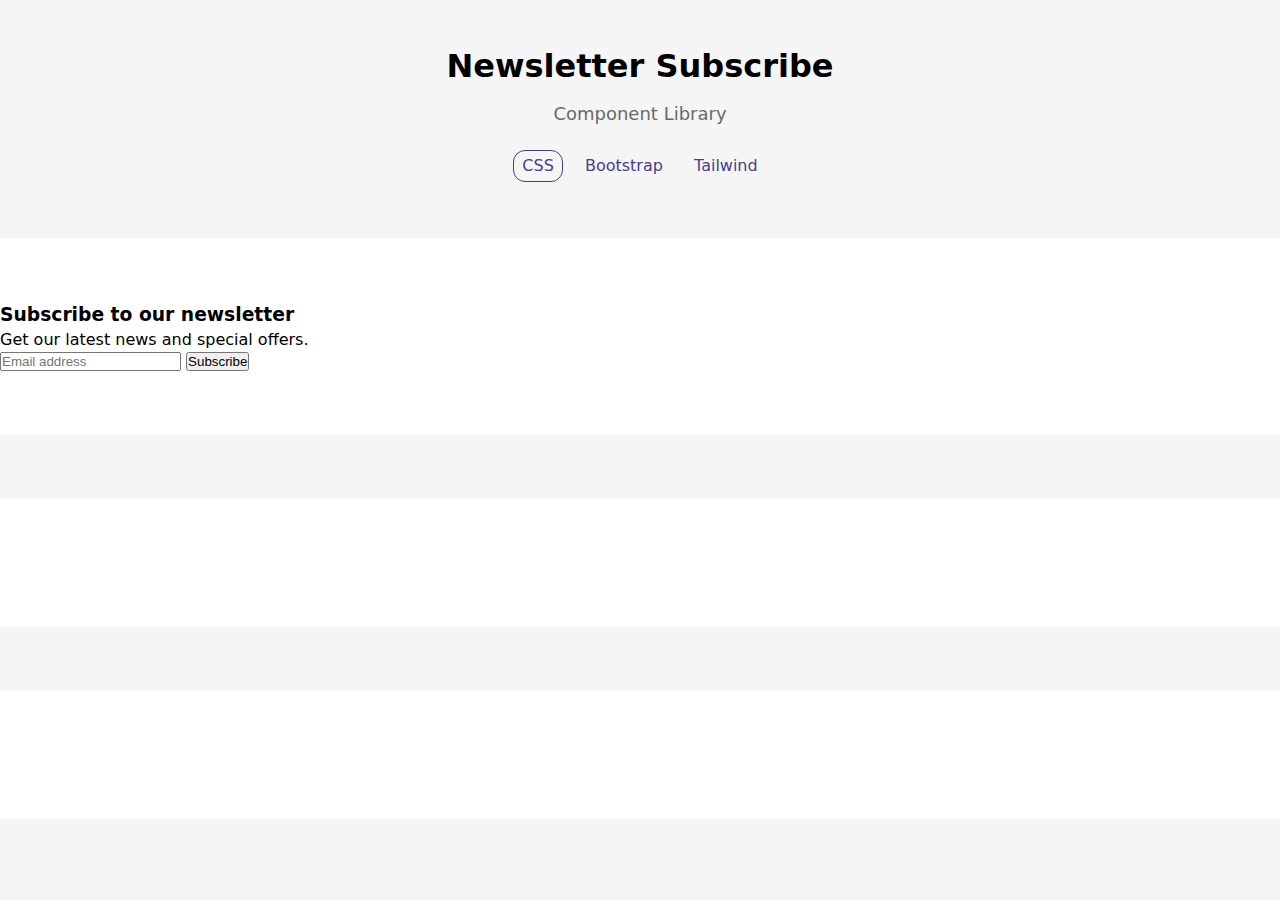
==== index.html @ 329a8247 "add 1 section subscribe component" ====
<!DOCTYPE html>
<html lang="en">

<head>
    <meta charset="UTF-8">
    <meta name="viewport" content="width=device-width, initial-scale=1.0">
    <title>Component Subscribe</title>
    <!-- custom CSS -->
    <link rel="stylesheet" href="./assets/css/style.css">
    <link rel="stylesheet" href="./assets/css/header.css">
    <link rel="stylesheet" href="./assets/css/withimg.css">
</head>

<body>
    <!-- Header -->
    <header>
        <section>
            <h1>Newsletter Subscribe</h1>
            <p>Component Library</p>
        </section>
        <nav>
            <ul>
                <li><a href="index.html">CSS</a></li>
                <li><a href="./bootstrap.html">Bootstrap</a></li>
                <li><a href="./tailwind.html">Tailwind</a></li>
            </ul>
        </nav>
    </header>

    <!-- CSS Subscribe Component -->
    <main>
        <div class="component-section">
            <article id="withimg">
                <h3>Subscribe to our newsletter</h3>
                <p>Get our latest news and special offers.</p>
                <form action="">
                    <label for="email" class="hide">Email:</label>
                    <input type="email" name="email" id="email" placeholder="Email address" required>
                    <button type="submit">Subscribe</button>                   
                </form>
            </article>
        </div>

        <div class="component-section">
            <section>

            </section>
        </div>

        <div class="component-section">
            <section>

            </section>
        </div>
    </main>
    <!-- Navbar JS active state -->
    <script src="./assets/js/nav.js"> </script>
</body>

</html>
---- assets/css/style.css ----
/* Reset */
* {
    margin: 0;
    padding: 0;
    box-sizing: border-box;
}

html {
    font-size: 1rem;
    font-family: system-ui, -apple-system, BlinkMacSystemFont, 'Segoe UI', Roboto, Oxygen, Ubuntu, Cantarell, 'Open Sans', 'Helvetica Neue', sans-serif;
}

body{
    background-color: whitesmoke;
}


h1,
h2,
h3,
h4,
p,
ul,
li{
    margin: 0;
    padding: 0;
    line-height: 1.4;
}

.component-section{
    background-color: white;
    padding: 4rem 0;
    margin-bottom: 4rem;
}
---- assets/css/header.css ----
/* header section */
header {
    margin: auto;
    text-align: center;
    padding: 2rem;
}

h1 {
    font-size: xx-large;
    padding: 0.75rem;
    font-weight: bolder;
}

header p {
    font-size: large;
    font-weight: 500;
    color: DimGrey;
}

nav ul {    
    list-style: none;
    padding: 1.5rem 0;
}

nav li {
    display: inline-block;
    padding: 0.25rem 0.5rem;
    margin: 0 0.25rem;
    border: 0.2px solid whitesmoke;
    border-radius: 12px;
}

nav a {   
    font-weight: 500;
    color: DarkSlateBlue;
    text-decoration: none;
}

nav li:hover,
li:focus{
    border: 0.2px solid rgba(71, 61, 139, 0.274);
    border-radius: 12px;
}

nav .active, 
li:active{
    border: 0.2px solid DarkSlateBlue;
    border-radius: 12px;
}


hr {
    border-top: 0.1px solid WhiteSmoke;
}
---- assets/css/withimg.css ----
.hide{
    display: none;
}
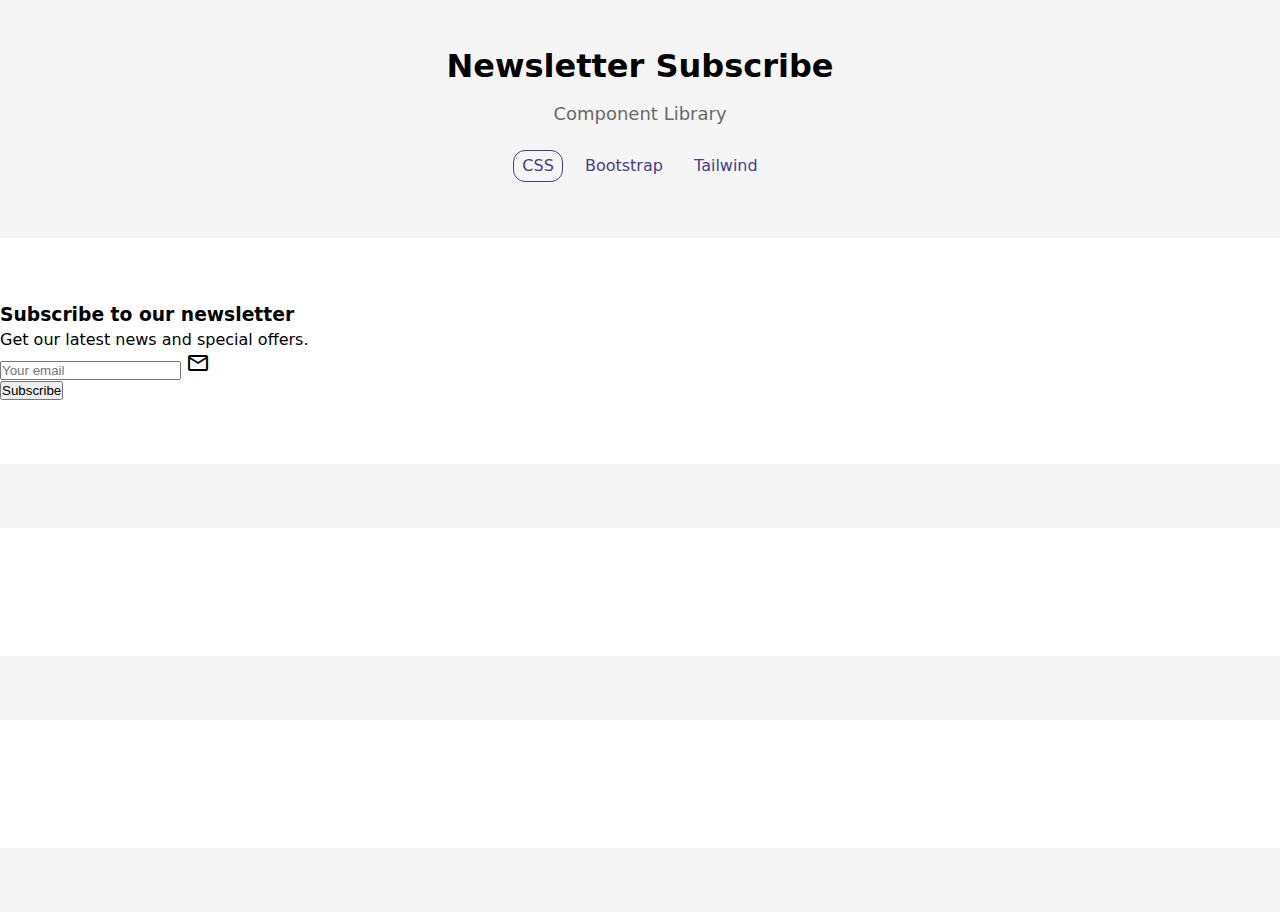
==== commit c3611195: "add bootstrap full screen component" ====
--- a/index.html
+++ b/index.html
@@ -9,6 +9,9 @@
     <link rel="stylesheet" href="./assets/css/style.css">
     <link rel="stylesheet" href="./assets/css/header.css">
     <link rel="stylesheet" href="./assets/css/withimg.css">
+
+    <!-- Google icon -->
+    <link href="https://fonts.googleapis.com/icon?family=Material+Icons" rel="stylesheet">
 </head>
 
 <body>
@@ -29,17 +32,19 @@
 
     <!-- CSS Subscribe Component -->
     <main>
-        <div class="component-section">
+        <section class="component-section">
             <article id="withimg">
                 <h3>Subscribe to our newsletter</h3>
                 <p>Get our latest news and special offers.</p>
                 <form action="">
-                    <label for="email" class="hide">Email:</label>
-                    <input type="email" name="email" id="email" placeholder="Email address" required>
-                    <button type="submit">Subscribe</button>                   
+                    <div id="withimg-input">                        
+                        <input type="email" name="email" id="email" placeholder="Your email" required>
+                        <i id="email-icon" class="material-icons">mail_outline</i>
+                    </div>
+                    <button type="submit">Subscribe</button>
                 </form>
             </article>
-        </div>
+        </section>
 
         <div class="component-section">
             <section>
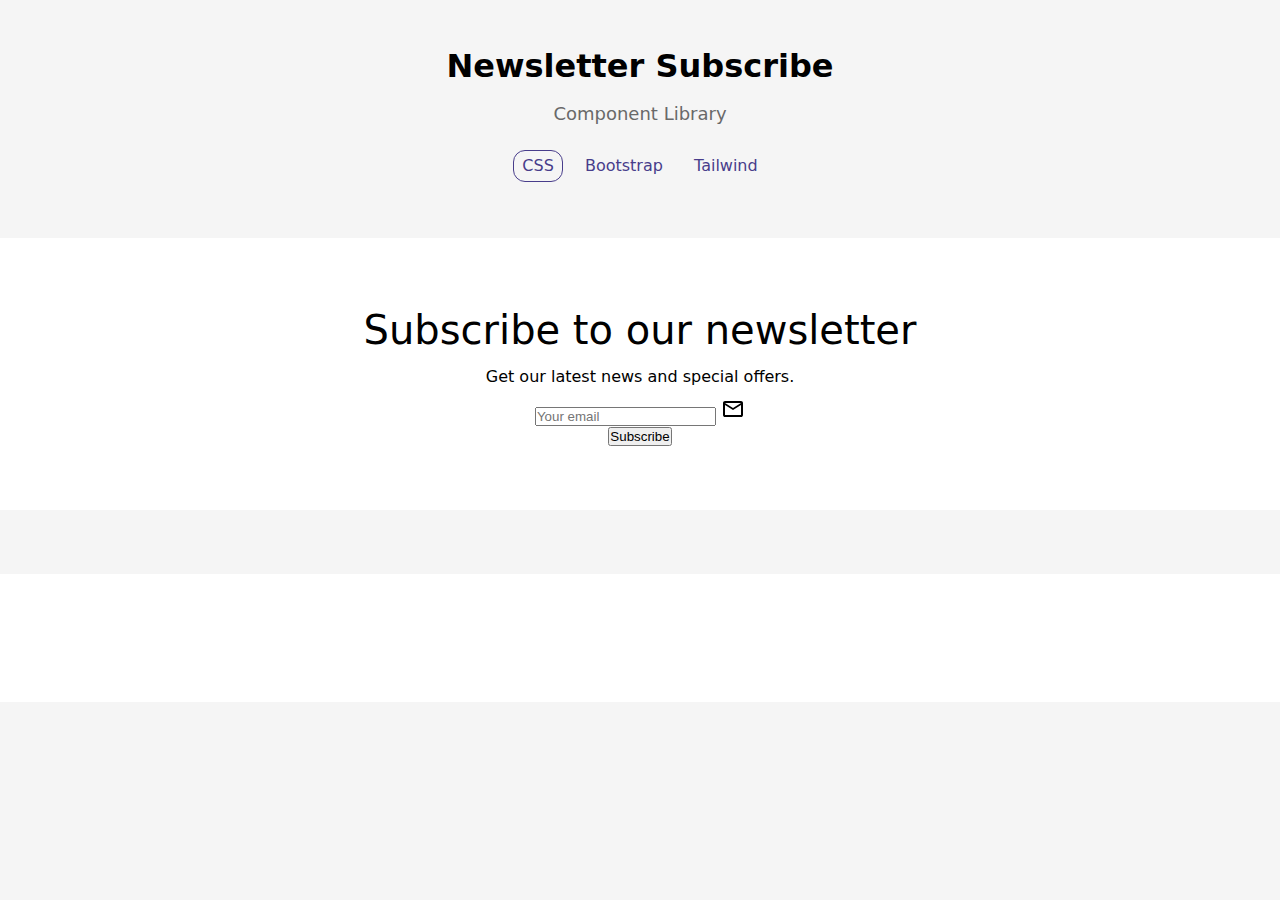
==== commit 44753855: "add full width for subscribe" ====
--- a/index.html
+++ b/index.html
@@ -8,10 +8,8 @@
     <!-- custom CSS -->
     <link rel="stylesheet" href="./assets/css/style.css">
     <link rel="stylesheet" href="./assets/css/header.css">
-    <link rel="stylesheet" href="./assets/css/withimg.css">
+    <link rel="stylesheet" href="./assets/css/fullwidth.css">
 
-    <!-- Google icon -->
-    <link href="https://fonts.googleapis.com/icon?family=Material+Icons" rel="stylesheet">
 </head>
 
 <body>
@@ -33,24 +31,20 @@
     <!-- CSS Subscribe Component -->
     <main>
         <section class="component-section">
-            <article id="withimg">
-                <h3>Subscribe to our newsletter</h3>
-                <p>Get our latest news and special offers.</p>
-                <form action="">
-                    <div id="withimg-input">                        
-                        <input type="email" name="email" id="email" placeholder="Your email" required>
-                        <i id="email-icon" class="material-icons">mail_outline</i>
+            <article id="Subscribe-fullwidth">
+                <h2 id="h2">Subscribe to our newsletter</h2>
+                <p id="p">Get our latest news and special offers.</p>
+                <form id="Subscribe-fullwidth-form" action="">
+                    <div id="Subscribe-fullwidth-input">
+                        <input type="email" name="email" id="email" aria-label="Enter Your Email For Subscribe" placeholder="Your email" required>
+                        <svg id="email-icon" xmlns="http://www.w3.org/2000/svg" height="24" viewBox="0 -960 960 960" width="24"><path d="M160-160q-33 0-56.5-23.5T80-240v-480q0-33 23.5-56.5T160-800h640q33 0 56.5 23.5T880-720v480q0 33-23.5 56.5T800-160H160Zm320-280L160-640v400h640v-400L480-440Zm0-80 320-200H160l320 200ZM160-640v-80 480-400Z"/></svg>
                     </div>
                     <button type="submit">Subscribe</button>
                 </form>
             </article>
         </section>
 
-        <div class="component-section">
-            <section>
-
-            </section>
-        </div>
+   
 
         <div class="component-section">
             <section>
--- a/assets/css/style.css
+++ b/assets/css/style.css
@@ -31,4 +31,13 @@
     background-color: white;
     padding: 4rem 0;
     margin-bottom: 4rem;
-}+}
+
+.sr-only {
+    position:absolute;
+    left:-10000px;
+    top:auto;
+    width:1px;
+    height:1px;
+    overflow:hidden;
+    }--- a/assets/css/fullwidth.css
+++ b/assets/css/fullwidth.css
@@ -0,0 +1,14 @@
+#Subscribe-fullwidth {
+    margin: auto;
+    text-align: center;
+}
+
+#h2 {
+    font-size: 40px;
+    font-weight: 500;
+}
+
+#p {
+    font-size: 1rem;
+    padding: 8px;
+}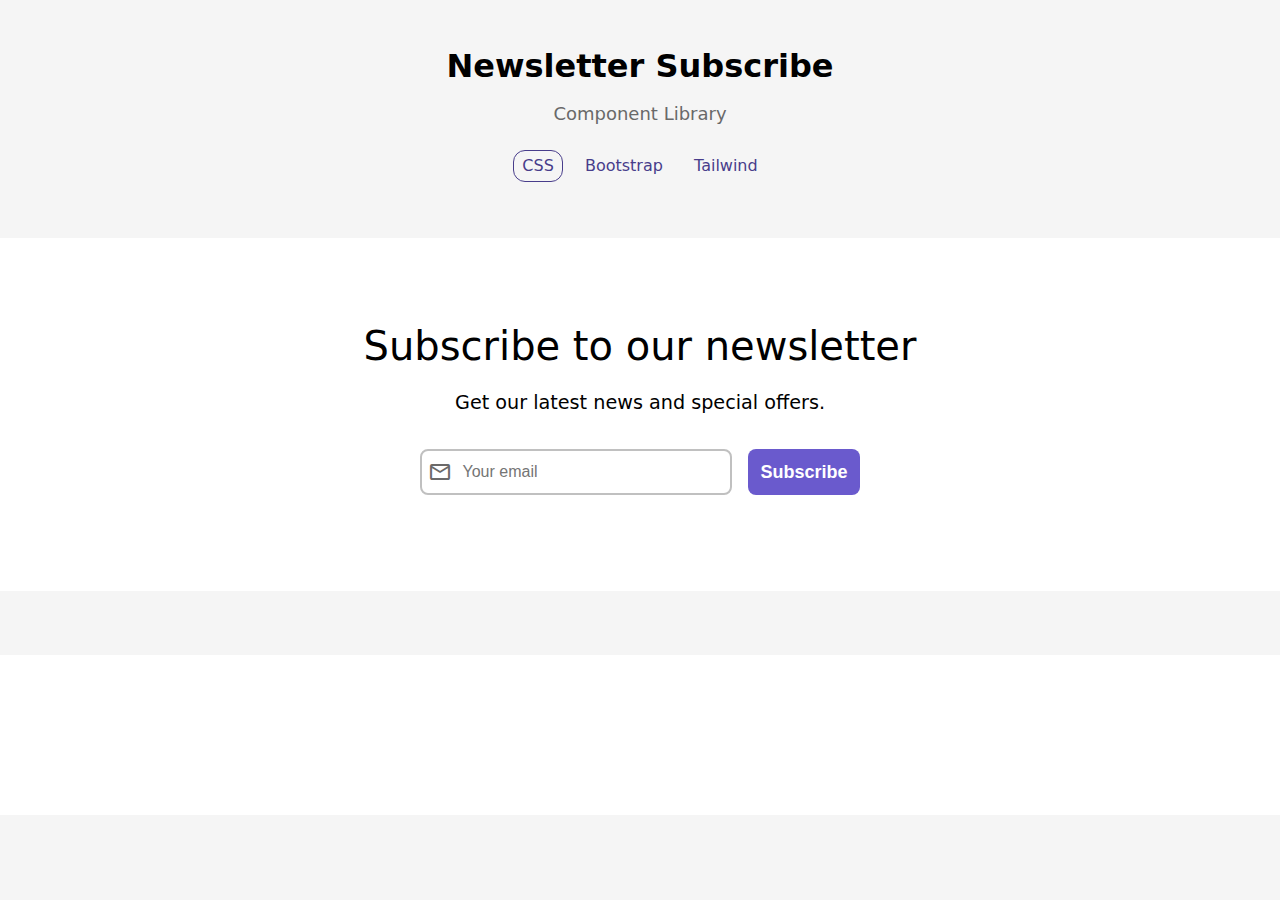
==== commit 1dad52d0: "add flex box to input and button row" ====
--- a/index.html
+++ b/index.html
@@ -5,7 +5,10 @@
     <meta charset="UTF-8">
     <meta name="viewport" content="width=device-width, initial-scale=1.0">
     <title>Component Subscribe</title>
+
     <!-- custom CSS -->
+    <link rel="stylesheet" href="https://fonts.googleapis.com/icon?family=Material+Icons">
+
     <link rel="stylesheet" href="./assets/css/style.css">
     <link rel="stylesheet" href="./assets/css/header.css">
     <link rel="stylesheet" href="./assets/css/fullwidth.css">
@@ -31,15 +34,15 @@
     <!-- CSS Subscribe Component -->
     <main>
         <section class="component-section">
-            <article id="Subscribe-fullwidth">
+            <article id="fullwidth-signle-input">
                 <h2 id="h2">Subscribe to our newsletter</h2>
                 <p id="p">Get our latest news and special offers.</p>
-                <form id="Subscribe-fullwidth-form" action="">
-                    <div id="Subscribe-fullwidth-input">
-                        <input type="email" name="email" id="email" aria-label="Enter Your Email For Subscribe" placeholder="Your email" required>
-                        <svg id="email-icon" xmlns="http://www.w3.org/2000/svg" height="24" viewBox="0 -960 960 960" width="24"><path d="M160-160q-33 0-56.5-23.5T80-240v-480q0-33 23.5-56.5T160-800h640q33 0 56.5 23.5T880-720v480q0 33-23.5 56.5T800-160H160Zm320-280L160-640v400h640v-400L480-440Zm0-80 320-200H160l320 200ZM160-640v-80 480-400Z"/></svg>
+                <form id="flex-container" action="">
+                    <div id="fullwidth-input">
+                        <input type="email" name="email" id="email-input" aria-label="Enter Your Email For Subscribe" placeholder="Your email" required>   
+                        <i id="email-icon" class="material-icons">mail_outline</i>                   
                     </div>
-                    <button type="submit">Subscribe</button>
+                    <button id="Subscribe-button" type="submit">Subscribe</button>
                 </form>
             </article>
         </section>
--- a/assets/css/style.css
+++ b/assets/css/style.css
@@ -29,7 +29,7 @@
 
 .component-section{
     background-color: white;
-    padding: 4rem 0;
+    padding: 5rem 0;
     margin-bottom: 4rem;
 }
 
--- a/assets/css/fullwidth.css
+++ b/assets/css/fullwidth.css
@@ -1,14 +1,89 @@
-#Subscribe-fullwidth {
+#fullwidth-signle-input {
     margin: auto;
     text-align: center;
 }
 
 #h2 {
-    font-size: 40px;
+    font-size: 2.5rem;
     font-weight: 500;
+    padding: 0 1rem;
 }
 
 #p {
+    font-size: 1.2rem;
+    padding: 1rem;
+    
+}
+
+/* flex container (Tablet/laptop/Desktop screen)*/
+#flex-container {
+    margin: 0.5rem;  
+    display: flex;
+    /* Button: right on row */
+    flex-direction: row;
+    justify-content: center;
+}
+
+#fullwidth-input {
+    position: relative;     
+}
+
+#email-input {   
+    margin: 0.5rem;
+    padding: 12px 20px 12px 40px;
     font-size: 1rem;
-    padding: 8px;
+    border-radius: 8px;
+    min-width: 312px;
+    border: 2px solid Silver;
+}
+
+#email-input:active,
+#email-input:focus{
+    border-color: black;
+    outline: 5px solid rgba(105, 90, 205, 0.25);
+}
+
+#email-icon {
+    position: absolute;
+    /* 50% down from the top edge of its containing element (#fullwidth-input)*/
+    top: 50%; 
+
+    /* Since the top of the icon is already positioned at 50% from the top of the container, this transform moves the icon up by 50% of its own height, effectively centering it vertically. */
+    transform: translateY(-50%);
+
+    /* 16 pixels from the left edge of its containing element */
+    left: 16px;
+    color: rgb(107, 105, 105);
+}
+
+#Subscribe-button{
+    color: white;
+    margin: 0.5rem;
+    padding: 12px;
+    font-size: large;
+    font-weight: 600;
+    background-color: SlateBlue;
+    border-radius: 8px;
+    border: none;
+}
+
+#Subscribe-button:hover,
+#Subscribe-button:focus{
+    background-color: rgb(66, 51, 163);
+}
+
+/* Mobile screen*/
+@media screen and (max-width: 576px) {
+    #h2 {
+        font-size: 2.2rem;
+    }
+
+    /* Button: full screen */
+    #flex-container {
+        flex-direction: column;            
+    }  
+
+    #email-input {   
+        width:calc(100% - 20px);
+    }
 }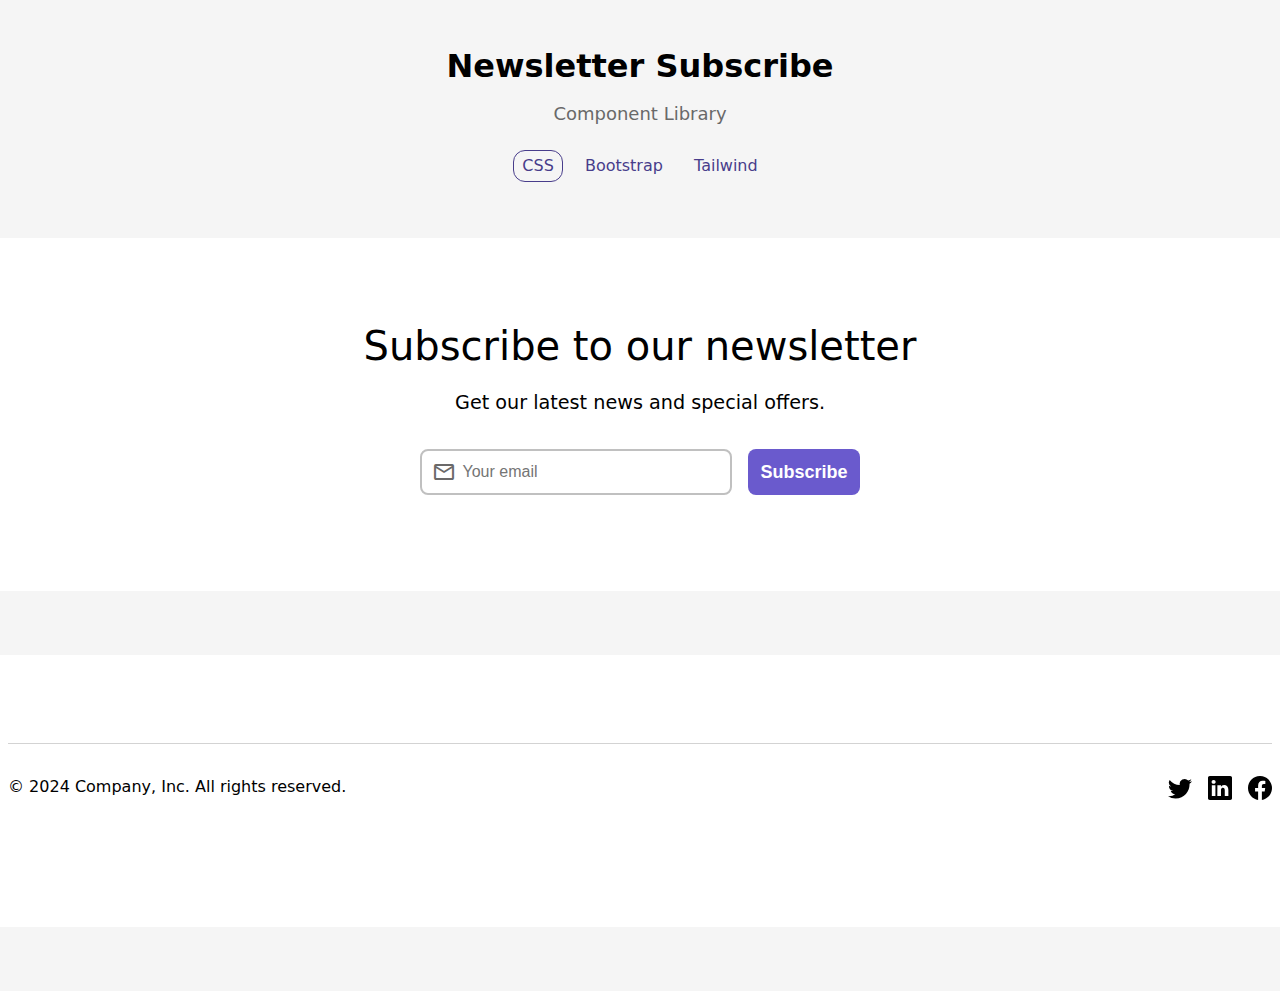
==== commit 3e38c34d: "add sitemap and Subscribe" ====
--- a/index.html
+++ b/index.html
@@ -12,6 +12,7 @@
     <link rel="stylesheet" href="./assets/css/style.css">
     <link rel="stylesheet" href="./assets/css/header.css">
     <link rel="stylesheet" href="./assets/css/fullwidth.css">
+    <link rel="stylesheet" href="./assets/css/footercol4.css">
 
 </head>
 
@@ -33,27 +34,69 @@
 
     <!-- CSS Subscribe Component -->
     <main>
+        <!-- component1 -->
         <section class="component-section">
             <article id="fullwidth-signle-input">
                 <h2 id="h2">Subscribe to our newsletter</h2>
                 <p id="p">Get our latest news and special offers.</p>
                 <form id="flex-container" action="">
                     <div id="fullwidth-input">
-                        <input type="email" name="email" id="email-input" aria-label="Enter Your Email For Subscribe" placeholder="Your email" required>   
-                        <i id="email-icon" class="material-icons">mail_outline</i>                   
+                        <input type="email" name="email" id="email-input" aria-label="Enter Your Email For Subscribe"
+                            placeholder="Your email" required>
+                        <i id="email-icon" class="material-icons">mail_outline</i>
                     </div>
                     <button id="Subscribe-button" type="submit">Subscribe</button>
                 </form>
             </article>
         </section>
 
-   
+        <!-- component2 -->
+        <section class="component-section">
+            <article id="Subscribe-footer-col4">
+                <!-- sitemap and Subscribe-->
+                <section>
 
-        <div class="component-section">
-            <section>
+                </section>
 
-            </section>
-        </div>
+                <!-- Rights reserved and social links-->
+                <section id="rights-social-flex">
+                    <p>© 2024 Company, Inc. All rights reserved.</p>
+                    <!-- Social links -->
+                    <ul class="social-list">
+                        <li class="social-list-item">
+                            <a href="#" class="social-icon-link" title="Twitter">
+                                <span class="sr-only">Twitter</span>
+                                <svg xmlns="http://www.w3.org/2000/svg" width="24" height="24" fill="currentColor"
+                                     viewBox="0 0 16 16">
+                                    <path
+                                        d="M5.026 15c6.038 0 9.341-5.003 9.341-9.334q.002-.211-.006-.422A6.7 6.7 0 0 0 16 3.542a6.7 6.7 0 0 1-1.889.518 3.3 3.3 0 0 0 1.447-1.817 6.5 6.5 0 0 1-2.087.793A3.286 3.286 0 0 0 7.875 6.03a9.32 9.32 0 0 1-6.767-3.429 3.29 3.29 0 0 0 1.018 4.382A3.3 3.3 0 0 1 .64 6.575v.045a3.29 3.29 0 0 0 2.632 3.218 3.2 3.2 0 0 1-.865.115 3 3 0 0 1-.614-.057 3.28 3.28 0 0 0 3.067 2.277A6.6 6.6 0 0 1 .78 13.58a6 6 0 0 1-.78-.045A9.34 9.34 0 0 0 5.026 15" />
+                                </svg>
+                            </a>
+                        </li>
+                        <li class="social-list-item">
+                            <a href="#" class="social-icon-link"  title="Linkedin">
+                                <span class="sr-only">Linkedin</span>
+                                <svg xmlns="http://www.w3.org/2000/svg" width="24" height="24" fill="currentColor" viewBox="0 0 16 16">
+                                    <path d="M0 1.146C0 .513.526 0 1.175 0h13.65C15.474 0 16 .513 16 1.146v13.708c0 .633-.526 1.146-1.175 1.146H1.175C.526 16 0 15.487 0 14.854zm4.943 12.248V6.169H2.542v7.225zm-1.2-8.212c.837 0 1.358-.554 1.358-1.248-.015-.709-.52-1.248-1.342-1.248S2.4 3.226 2.4 3.934c0 .694.521 1.248 1.327 1.248zm4.908 8.212V9.359c0-.216.016-.432.08-.586.173-.431.568-.878 1.232-.878.869 0 1.216.662 1.216 1.634v3.865h2.401V9.25c0-2.22-1.184-3.252-2.764-3.252-1.274 0-1.845.7-2.165 1.193v.025h-.016l.016-.025V6.169h-2.4c.03.678 0 7.225 0 7.225z"/>
+                                  </svg>
+                            </a>
+                        </li>
+                        <li class="social-list-item">
+                            <a href="#" class="social-icon-link" title="Facebook">
+                                <span class="sr-only">Facebook</span>
+                                <svg xmlns="http://www.w3.org/2000/svg" width="24" height="24" fill="currentColor"
+                                    viewBox="0 0 16 16">
+                                    <path
+                                        d="M16 8.049c0-4.446-3.582-8.05-8-8.05C3.58 0-.002 3.603-.002 8.05c0 4.017 2.926 7.347 6.75 7.951v-5.625h-2.03V8.05H6.75V6.275c0-2.017 1.195-3.131 3.022-3.131.876 0 1.791.157 1.791.157v1.98h-1.009c-.993 0-1.303.621-1.303 1.258v1.51h2.218l-.354 2.326H9.25V16c3.824-.604 6.75-3.934 6.75-7.951" />
+                                </svg>
+                            </a>
+                        </li>
+
+                    </ul>
+                </section>
+
+            </article>
+        </section>
     </main>
     <!-- Navbar JS active state -->
     <script src="./assets/js/nav.js"> </script>
--- a/assets/css/style.css
+++ b/assets/css/style.css
@@ -27,12 +27,14 @@
     line-height: 1.4;
 }
 
+/* Section */
 .component-section{
     background-color: white;
     padding: 5rem 0;
     margin-bottom: 4rem;
 }
 
+/* Icon label for screen reader only */
 .sr-only {
     position:absolute;
     left:-10000px;
--- a/assets/css/fullwidth.css
+++ b/assets/css/fullwidth.css
@@ -12,12 +12,12 @@
 #p {
     font-size: 1.2rem;
     padding: 1rem;
-    
+
 }
 
 /* flex container (Tablet/laptop/Desktop screen)*/
 #flex-container {
-    margin: 0.5rem;  
+    margin: 0.5rem;
     display: flex;
     /* Button: right on row */
     flex-direction: row;
@@ -25,10 +25,10 @@
 }
 
 #fullwidth-input {
-    position: relative;     
+    position: relative;
 }
 
-#email-input {   
+#email-input {
     margin: 0.5rem;
     padding: 12px 20px 12px 40px;
     font-size: 1rem;
@@ -38,7 +38,7 @@
 }
 
 #email-input:active,
-#email-input:focus{
+#email-input:focus {
     border-color: black;
     outline: 5px solid rgba(105, 90, 205, 0.25);
 }
@@ -46,17 +46,18 @@
 #email-icon {
     position: absolute;
     /* 50% down from the top edge of its containing element (#fullwidth-input)*/
-    top: 50%; 
+    top: 50%;
 
     /* Since the top of the icon is already positioned at 50% from the top of the container, this transform moves the icon up by 50% of its own height, effectively centering it vertically. */
     transform: translateY(-50%);
 
     /* 16 pixels from the left edge of its containing element */
-    left: 16px;
+    left: 0;
+    margin-left: 20px;
     color: rgb(107, 105, 105);
 }
 
-#Subscribe-button{
+#Subscribe-button {
     color: white;
     margin: 0.5rem;
     padding: 12px;
@@ -68,7 +69,7 @@
 }
 
 #Subscribe-button:hover,
-#Subscribe-button:focus{
+#Subscribe-button:focus {
     background-color: rgb(66, 51, 163);
 }
 
@@ -80,10 +81,10 @@
 
     /* Button: full screen */
     #flex-container {
-        flex-direction: column;            
-    }  
+        flex-direction: column;
+    }
 
-    #email-input {   
-        width:calc(100% - 20px);
+    #email-input {
+        width: calc(100% - 20px);
     }
 }--- a/assets/css/footercol4.css
+++ b/assets/css/footercol4.css
@@ -0,0 +1,53 @@
+#Subscribe-footer-col4 {
+    margin: auto;
+    max-width: 1320px;
+    padding: 0.5rem;
+}
+
+#rights-social-flex {
+    display: flex;
+    flex-direction: row;
+    justify-content: space-between;
+    border-width: 1.5px;
+    border-color: lightgray;
+    border-top-style: solid;
+    padding: 2rem 0;
+}
+
+.social-list {
+    list-style-type: none;
+    display: flex;
+}
+
+.social-list-item {
+    margin-left: 1rem;
+}
+
+.social-list-item a {
+    color: black;
+}
+
+.social-list-item a:hover,
+.social-list-item a:focus {
+    color: rgba(0, 0, 0, 0.6);
+}
+
+/* Mobile screen*/
+@media screen and (max-width: 576px) {
+
+    #rights-social-flex {
+        flex-direction: column;
+        margin: 1rem 0.5rem;
+    }
+
+    .social-list {
+        justify-content: flex-start;
+    }
+
+    .social-list-item {
+        margin-left: 0;
+        margin-right: 1rem;
+        padding-top: 1rem;
+    }
+
+}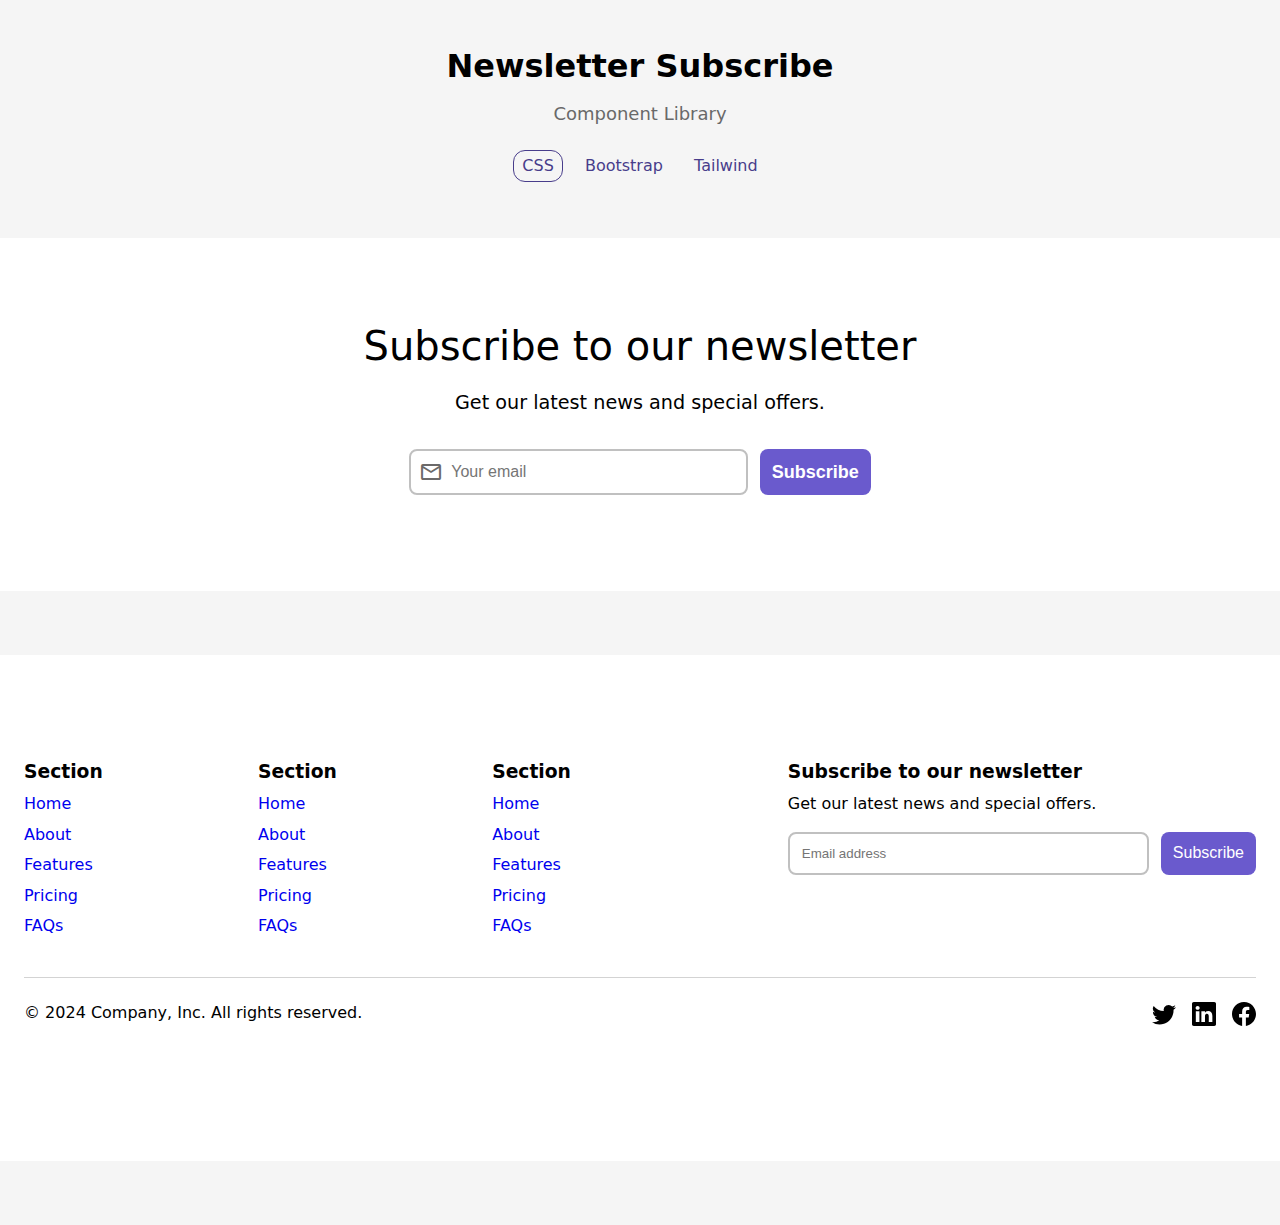
==== commit 19d66604: "add flex layout" ====
--- a/index.html
+++ b/index.html
@@ -36,17 +36,19 @@
     <main>
         <!-- component1 -->
         <section class="component-section">
-            <article id="fullwidth-signle-input">
-                <h2 id="h2">Subscribe to our newsletter</h2>
-                <p id="p">Get our latest news and special offers.</p>
-                <form id="flex-container" action="">
-                    <div id="fullwidth-input">
-                        <input type="email" name="email" id="email-input" aria-label="Enter Your Email For Subscribe"
-                            placeholder="Your email" required>
-                        <i id="email-icon" class="material-icons">mail_outline</i>
-                    </div>
-                    <button id="Subscribe-button" type="submit">Subscribe</button>
-                </form>
+            <article id="fullwidth">
+                <section id="Subscribe-fullwidth">
+                    <h2 id="h2">Subscribe to our newsletter</h2>
+                    <p id="p">Get our latest news and special offers.</p>
+                    <form id="flex-container" action="">
+                        <div id="fullwidth-input">
+                            <input type="email" name="email" id="email-input"
+                                aria-label="Enter Your Email For Subscribe" placeholder="Your email" required>
+                            <i id="email-icon" class="material-icons">mail_outline</i>
+                        </div>
+                        <button id="Subscribe-button" type="submit">Subscribe</button>
+                    </form>
+                </section>
             </article>
         </section>
 
@@ -54,7 +56,51 @@
         <section class="component-section">
             <article id="Subscribe-footer-col4">
                 <!-- sitemap and Subscribe-->
-                <section>
+                <section id="sitemap-subscribe-flex">
+                    <!-- sitemap column 1-->
+                    <section class="column">
+                        <h3>Section</h3>
+                        <ul class="link-list-column">
+                            <li><a class="sitemap-link" href="#">Home</a></li>
+                            <li><a class="sitemap-link" href="#">About</a></li>
+                            <li><a class="sitemap-link" href="#">Features</a></li>
+                            <li><a class="sitemap-link" href="#">Pricing</a></li>
+                            <li><a class="sitemap-link" href="#">FAQs</a></li>
+                        </ul>
+                    </section>
+                    <!-- sitemap column 2-->
+                    <section class="column">
+                        <h3>Section</h3>
+                        <ul class="link-list-column">
+                            <li><a class="sitemap-link" href="#">Home</a></li>
+                            <li><a class="sitemap-link" href="#">About</a></li>
+                            <li><a class="sitemap-link" href="#">Features</a></li>
+                            <li><a class="sitemap-link" href="#">Pricing</a></li>
+                            <li><a class="sitemap-link" href="#">FAQs</a></li>
+                        </ul>
+                    </section>
+                    <!-- sitemap column 3-->
+                    <section class="column">
+                        <h3>Section</h3>
+                        <ul class="link-list-column">
+                            <li><a class="sitemap-link" href="#">Home</a></li>
+                            <li><a class="sitemap-link" href="#">About</a></li>
+                            <li><a class="sitemap-link" href="#">Features</a></li>
+                            <li><a class="sitemap-link" href="#">Pricing</a></li>
+                            <li><a class="sitemap-link" href="#">FAQs</a></li>
+                        </ul>
+                    </section>
+
+                    <!-- Subscribe -->
+                    <article id="Subscribe-column">
+                        <h3>Subscribe to our newsletter</h3>
+                        <p>Get our latest news and special offers.</p>
+                        <form id="flex-form" action="">
+                            <input type="email" name="email" id="footer-email-input"
+                                aria-label="Enter Your Email For Subscribe" placeholder="Email address" required>
+                            <button id="footer-subscribe-button" type="submit">Subscribe</button>
+                        </form>
+                    </article>
 
                 </section>
 
@@ -67,18 +113,20 @@
                             <a href="#" class="social-icon-link" title="Twitter">
                                 <span class="sr-only">Twitter</span>
                                 <svg xmlns="http://www.w3.org/2000/svg" width="24" height="24" fill="currentColor"
-                                     viewBox="0 0 16 16">
+                                    viewBox="0 0 16 16">
                                     <path
                                         d="M5.026 15c6.038 0 9.341-5.003 9.341-9.334q.002-.211-.006-.422A6.7 6.7 0 0 0 16 3.542a6.7 6.7 0 0 1-1.889.518 3.3 3.3 0 0 0 1.447-1.817 6.5 6.5 0 0 1-2.087.793A3.286 3.286 0 0 0 7.875 6.03a9.32 9.32 0 0 1-6.767-3.429 3.29 3.29 0 0 0 1.018 4.382A3.3 3.3 0 0 1 .64 6.575v.045a3.29 3.29 0 0 0 2.632 3.218 3.2 3.2 0 0 1-.865.115 3 3 0 0 1-.614-.057 3.28 3.28 0 0 0 3.067 2.277A6.6 6.6 0 0 1 .78 13.58a6 6 0 0 1-.78-.045A9.34 9.34 0 0 0 5.026 15" />
                                 </svg>
                             </a>
                         </li>
                         <li class="social-list-item">
-                            <a href="#" class="social-icon-link"  title="Linkedin">
+                            <a href="#" class="social-icon-link" title="Linkedin">
                                 <span class="sr-only">Linkedin</span>
-                                <svg xmlns="http://www.w3.org/2000/svg" width="24" height="24" fill="currentColor" viewBox="0 0 16 16">
-                                    <path d="M0 1.146C0 .513.526 0 1.175 0h13.65C15.474 0 16 .513 16 1.146v13.708c0 .633-.526 1.146-1.175 1.146H1.175C.526 16 0 15.487 0 14.854zm4.943 12.248V6.169H2.542v7.225zm-1.2-8.212c.837 0 1.358-.554 1.358-1.248-.015-.709-.52-1.248-1.342-1.248S2.4 3.226 2.4 3.934c0 .694.521 1.248 1.327 1.248zm4.908 8.212V9.359c0-.216.016-.432.08-.586.173-.431.568-.878 1.232-.878.869 0 1.216.662 1.216 1.634v3.865h2.401V9.25c0-2.22-1.184-3.252-2.764-3.252-1.274 0-1.845.7-2.165 1.193v.025h-.016l.016-.025V6.169h-2.4c.03.678 0 7.225 0 7.225z"/>
-                                  </svg>
+                                <svg xmlns="http://www.w3.org/2000/svg" width="24" height="24" fill="currentColor"
+                                    viewBox="0 0 16 16">
+                                    <path
+                                        d="M0 1.146C0 .513.526 0 1.175 0h13.65C15.474 0 16 .513 16 1.146v13.708c0 .633-.526 1.146-1.175 1.146H1.175C.526 16 0 15.487 0 14.854zm4.943 12.248V6.169H2.542v7.225zm-1.2-8.212c.837 0 1.358-.554 1.358-1.248-.015-.709-.52-1.248-1.342-1.248S2.4 3.226 2.4 3.934c0 .694.521 1.248 1.327 1.248zm4.908 8.212V9.359c0-.216.016-.432.08-.586.173-.431.568-.878 1.232-.878.869 0 1.216.662 1.216 1.634v3.865h2.401V9.25c0-2.22-1.184-3.252-2.764-3.252-1.274 0-1.845.7-2.165 1.193v.025h-.016l.016-.025V6.169h-2.4c.03.678 0 7.225 0 7.225z" />
+                                </svg>
                             </a>
                         </li>
                         <li class="social-list-item">
--- a/assets/css/header.css
+++ b/assets/css/header.css
@@ -37,13 +37,13 @@
 }
 
 nav li:hover,
-li:focus{
+nav li:focus{
     border: 0.2px solid rgba(71, 61, 139, 0.274);
     border-radius: 12px;
 }
 
 nav .active, 
-li:active{
+nav li:active{
     border: 0.2px solid DarkSlateBlue;
     border-radius: 12px;
 }
--- a/assets/css/fullwidth.css
+++ b/assets/css/fullwidth.css
@@ -1,40 +1,46 @@
-#fullwidth-signle-input {
-    margin: auto;
-    text-align: center;
+#fullwidth {
+    display: flex;
+    justify-content: center;
+}
+
+#Subscribe-fullwidth{
+flex-direction: column;
+text-align: center;
 }
 
 #h2 {
     font-size: 2.5rem;
     font-weight: 500;
-    padding: 0 1rem;
 }
 
 #p {
     font-size: 1.2rem;
-    padding: 1rem;
-
+    padding: 1rem 0;
 }
 
 /* flex container (Tablet/laptop/Desktop screen)*/
 #flex-container {
-    margin: 0.5rem;
+    margin: 1rem;
+    /* Button: right on row */
     display: flex;
-    /* Button: right on row */
-    flex-direction: row;
+    /* input-Button gap*/
+    gap: 0.75rem;
     justify-content: center;
 }
 
 #fullwidth-input {
     position: relative;
+    /* input row width*/
+    width: 65%; 
 }
 
 #email-input {
-    margin: 0.5rem;
     padding: 12px 20px 12px 40px;
     font-size: 1rem;
     border-radius: 8px;
-    min-width: 312px;
     border: 2px solid Silver;
+     /* input width*/
+    width: 100%;  
 }
 
 #email-input:active,
@@ -51,15 +57,14 @@
     /* Since the top of the icon is already positioned at 50% from the top of the container, this transform moves the icon up by 50% of its own height, effectively centering it vertically. */
     transform: translateY(-50%);
 
-    /* 16 pixels from the left edge of its containing element */
+    /* 10 pixels from the left edge of its containing element */
     left: 0;
-    margin-left: 20px;
+    margin-left: 10px;
     color: rgb(107, 105, 105);
 }
 
 #Subscribe-button {
     color: white;
-    margin: 0.5rem;
     padding: 12px;
     font-size: large;
     font-weight: 600;
@@ -83,8 +88,9 @@
     #flex-container {
         flex-direction: column;
     }
-
-    #email-input {
-        width: calc(100% - 20px);
+    
+    /* input-full width */
+    #fullwidth-input {
+        width: 100% ;
     }
 }--- a/assets/css/footercol4.css
+++ b/assets/css/footercol4.css
@@ -4,18 +4,99 @@
     padding: 0.5rem;
 }
 
+/* ----Sitmap and Subscribe ---- */
+#sitemap-subscribe-flex {
+    display: flex;
+    /* Sitmap and Subscribe flex row*/
+    flex-direction: row;
+    padding: 1rem;
+}
+
+.link-list-column {
+    list-style-type: none;
+}
+
+h3,
+.link-list-column li {
+    margin-bottom: 0.5rem;
+}
+
+.sitemap-link {
+    text-decoration: none;
+    /* links*/
+}
+
+.sitemap-link:hover,
+.sitemap-link:focus {
+    text-decoration: underline;
+    /* links*/
+    text-underline-offset: 3px;
+}
+
+.column {
+    /* column width 3 20% column*/
+    flex: 20%;
+}
+
+#Subscribe-column {
+    /* Subscribe column width */
+    flex: 40%;
+    /* Subscribe column offset left */
+    margin-left: 5%;
+}
+
+#flex-form {
+    display: flex;
+    gap: 0.75rem;
+    margin: 1rem 0;
+}
+
+/* input */
+#footer-email-input {
+    /* input width*/
+    width: 100%;
+    padding: 12px;
+    border: 2px solid Silver;
+    border-radius: 8px;
+}
+
+#footer-email-input:active,
+#footer-email-input:focus {
+    border-color: black;
+    outline: 5px solid rgba(105, 90, 205, 0.25);
+}
+
+/* Subscribe-button  */
+#footer-subscribe-button {
+    color: white;
+    padding: 12px;
+    background-color: SlateBlue;
+    border-radius: 8px;
+    border: none;
+    font-size: medium;
+}
+
+#footer-subscribe-button:hover,
+#footer-subscribe-button:focus {
+    background-color: rgb(66, 51, 163);
+}
+
+/* ----Rights and social---- */
 #rights-social-flex {
+    /* rights and social flex row*/
     display: flex;
     flex-direction: row;
     justify-content: space-between;
     border-width: 1.5px;
     border-color: lightgray;
     border-top-style: solid;
-    padding: 2rem 0;
+    padding: 1.5rem 0;
+    margin: 1rem;
 }
 
 .social-list {
     list-style-type: none;
+    /* social list flex*/
     display: flex;
 }
 
@@ -32,16 +113,42 @@
     color: rgba(0, 0, 0, 0.6);
 }
 
-/* Mobile screen*/
+/* <<< Mobile screen >>>*/
 @media screen and (max-width: 576px) {
+    #sitemap-subscribe-flex {
+        flex-wrap: wrap;
+    }
+
+    .column {
+        flex: 50%;
+        margin-bottom: 1rem;
+    }
+
+    #Subscribe-column {
+        margin-left: 0;
+        margin-top: 1rem;
+        flex: 100%;
+    }
+
+    #flex-form {
+        flex-direction: column;
+    }
+
+    #footer-email-input {
+        width: 100%;
+    }
 
     #rights-social-flex {
+        /* rights and social flex column*/
         flex-direction: column;
+
         margin: 1rem 0.5rem;
     }
 
     .social-list {
+        /* social list flex start*/
         justify-content: flex-start;
+
     }
 
     .social-list-item {
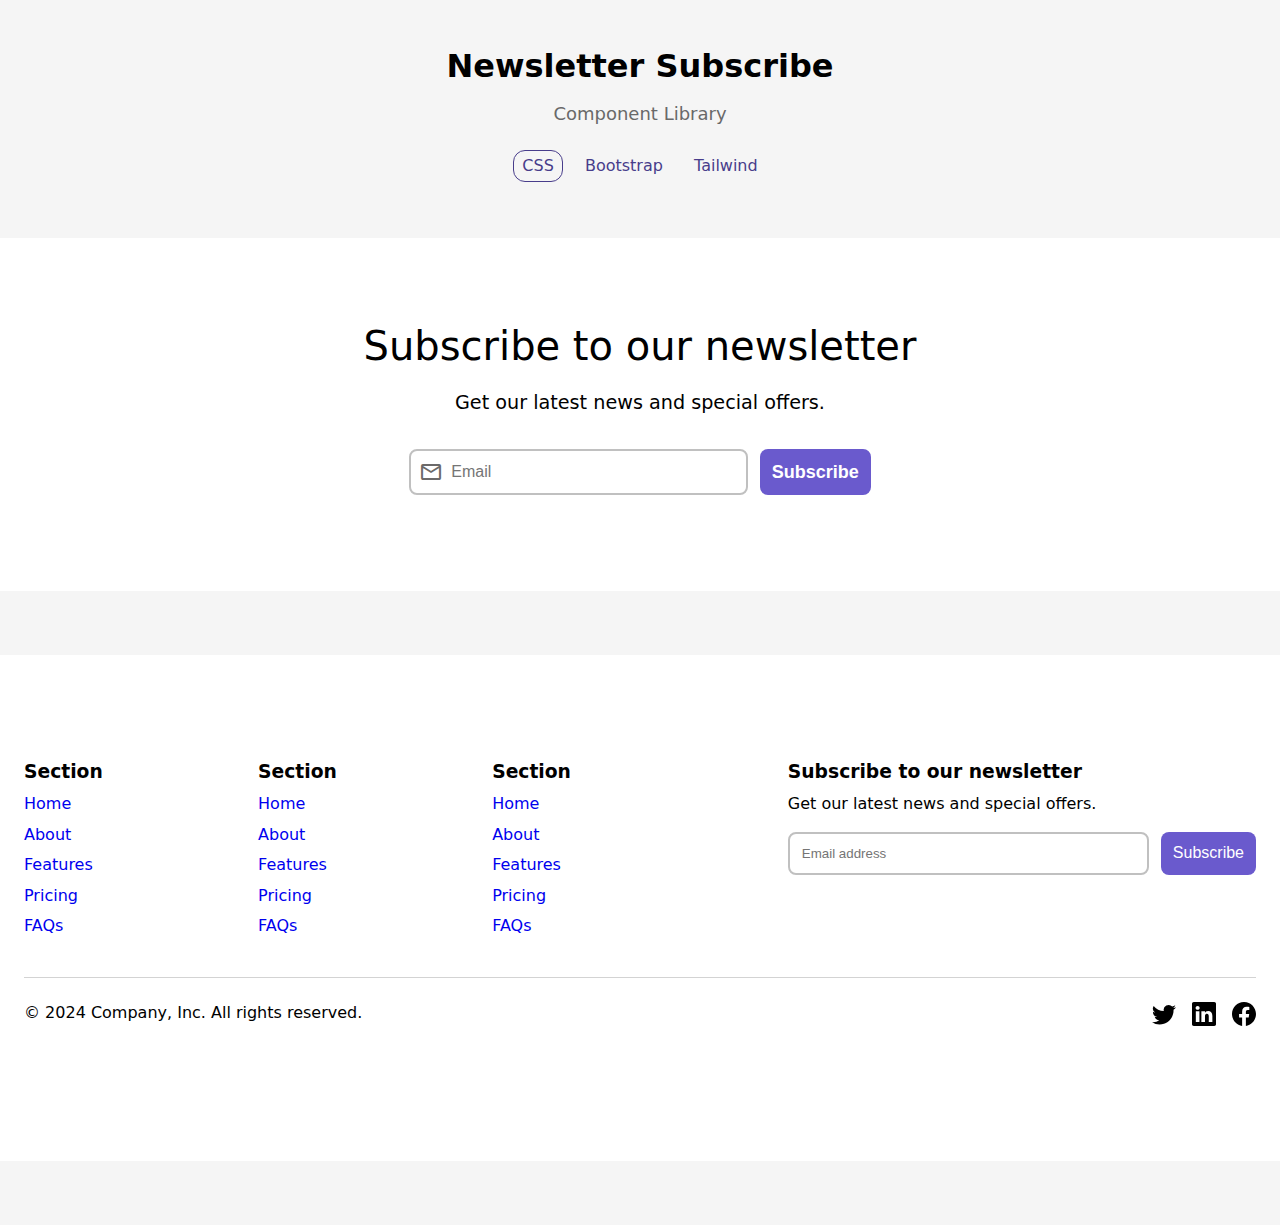
==== commit 0ec7739b: "adjust layout" ====
--- a/index.html
+++ b/index.html
@@ -43,8 +43,8 @@
                     <form id="flex-container" action="">
                         <div id="fullwidth-input">
                             <input type="email" name="email" id="email-input"
-                                aria-label="Enter Your Email For Subscribe" placeholder="Your email" required>
-                            <i id="email-icon" class="material-icons">mail_outline</i>
+                                aria-label="Enter Your Email For Subscribe" placeholder="Email" required>
+                            <i id="email-icon" class="material-icons" aria-hidden="true">mail_outline</i>
                         </div>
                         <button id="Subscribe-button" type="submit">Subscribe</button>
                     </form>
--- a/assets/css/footercol4.css
+++ b/assets/css/footercol4.css
@@ -14,6 +14,8 @@
 
 .link-list-column {
     list-style-type: none;
+    display: flex;
+    flex-direction: column;
 }
 
 h3,
@@ -113,13 +115,15 @@
     color: rgba(0, 0, 0, 0.6);
 }
 
-/* <<< Mobile screen >>>*/
-@media screen and (max-width: 576px) {
+
+/* <<< Medium screen >>>*/
+@media screen and (max-width: 768px){
     #sitemap-subscribe-flex {
         flex-wrap: wrap;
     }
 
     .column {
+         /* column expand to 50%*/
         flex: 50%;
         margin-bottom: 1rem;
     }
@@ -127,9 +131,20 @@
     #Subscribe-column {
         margin-left: 0;
         margin-top: 1rem;
+        /* column expand to 50%*/
+        flex: 50%;
+    }
+
+}
+
+/* <<< Mobile screen >>>*/
+@media screen and (max-width: 576px) {
+
+    #Subscribe-column {      
+        /* column expand to 100%*/
         flex: 100%;
     }
-
+ 
     #flex-form {
         flex-direction: column;
     }
@@ -141,8 +156,7 @@
     #rights-social-flex {
         /* rights and social flex column*/
         flex-direction: column;
-
-        margin: 1rem 0.5rem;
+        margin: 1rem;
     }
 
     .social-list {
@@ -150,7 +164,7 @@
         justify-content: flex-start;
 
     }
-
+    
     .social-list-item {
         margin-left: 0;
         margin-right: 1rem;
